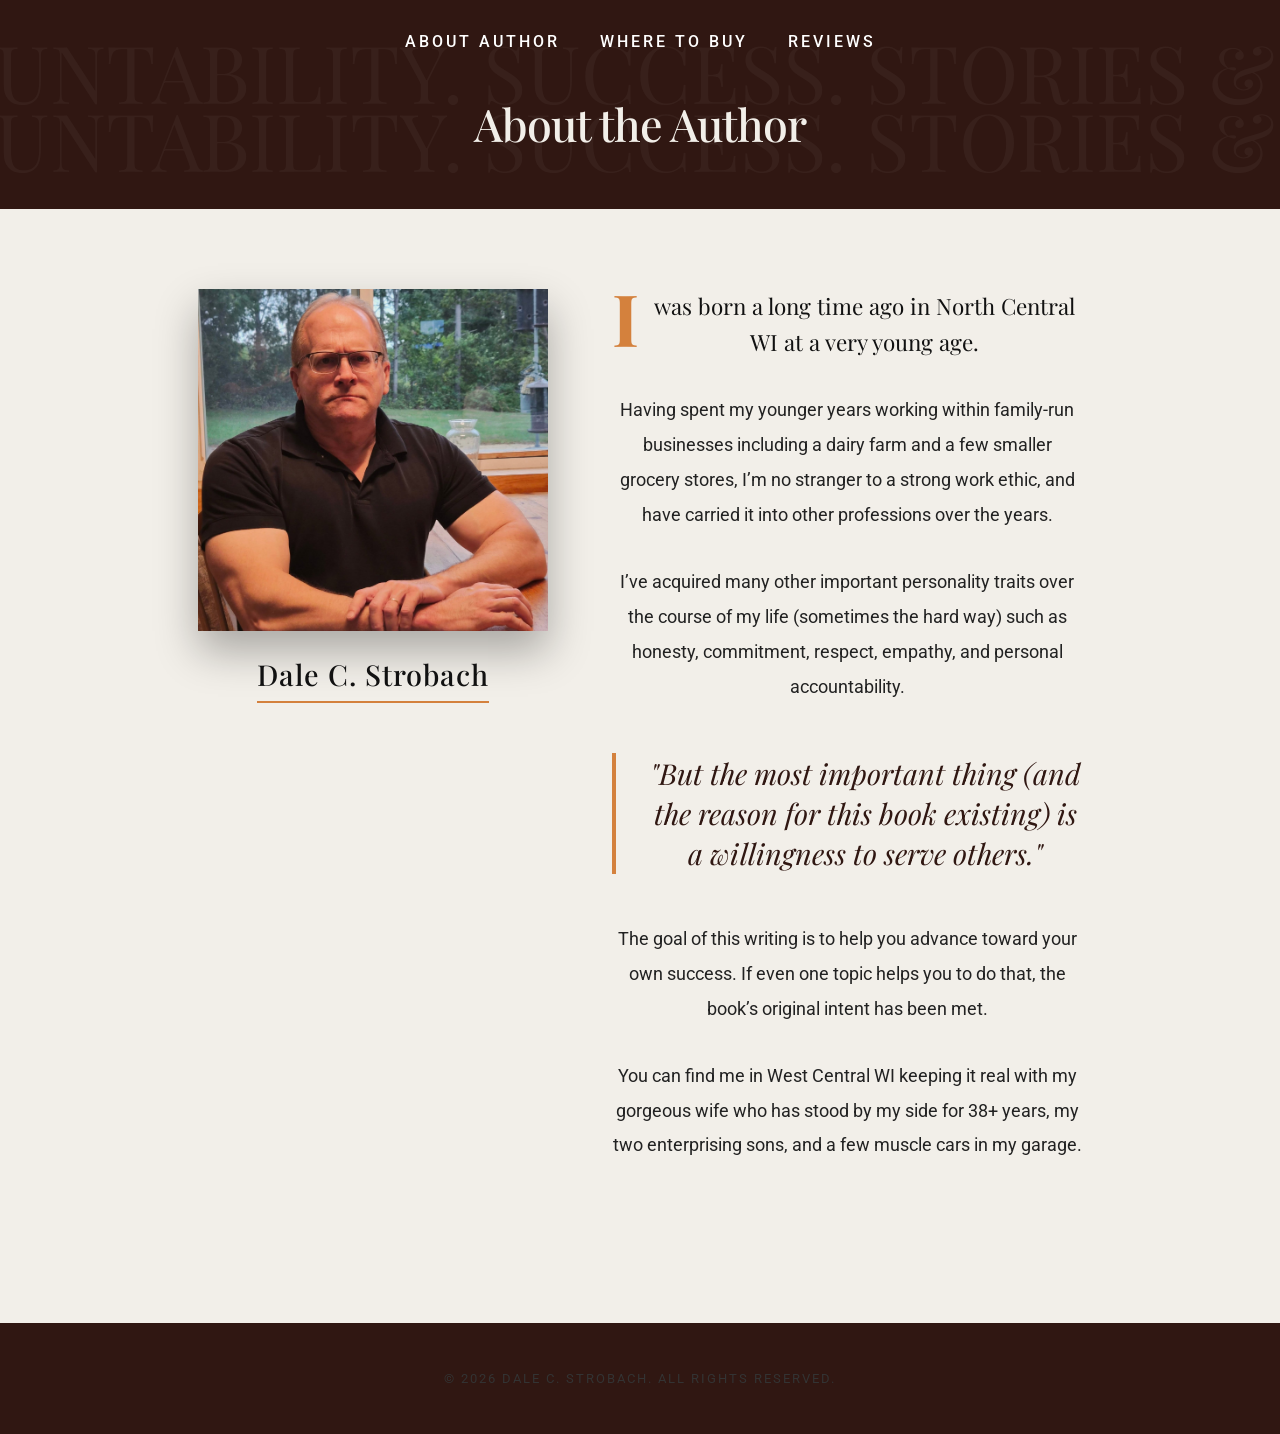
==== about-the-author.html @ 326ed081 "first commit" ====
<!DOCTYPE html>
<html lang="en">
<head>
    <meta charset="UTF-8">
    <meta name="viewport" content="width=device-width, initial-scale=1.0">
    <title>About the Author | Dale C. Strobach</title>
    <link rel="stylesheet" href="style.css">
    <!-- Google Fonts -->
    <link rel="preconnect" href="https://fonts.googleapis.com">
    <link rel="preconnect" href="https://fonts.gstatic.com" crossorigin>
    <link href="https://fonts.googleapis.com/css2?family=Playfair+Display:ital,wght@0,400;0,700;1,400&family=Roboto:wght@300;400;500&display=swap" rel="stylesheet">
</head>
<body>
    <!-- Top Dark Section -->
    <header class="header-dark" style="padding-bottom: 5vh;">
        <!-- Background typography -->
        <div class="bg-typography">
            <p>PERSONAL ACCOUNTABILITY. SUCCESS. STORIES & LESSONS. STAGE OF LIFE.</p>
            <p>PERSONAL ACCOUNTABILITY. SUCCESS. STORIES & LESSONS. STAGE OF LIFE.</p>
        </div>

        <nav class="nav-minimal">
            <div class="nav-links-desktop">
                <a href="about-the-author.html" class="nav-link">About Author</a>
                <a href="where-to-buy.html" class="nav-link">Where to Buy</a>
                <a href="reviews.html" class="nav-link">Reviews</a>
            </div>
            <!-- Mobile Hamburger -->
            <button class="mobile-menu-btn" aria-label="Toggle menu">
                <span></span>
                <span></span>
                <span></span>
            </button>
        </nav>
        
        <div style="width: 100%; text-align: center; position: relative; z-index: 10; margin-top: 1rem; margin-bottom: 1rem;">
            <h1 class="serif massive-title" style="color: var(--cream); white-space: normal;">About the Author</h1>
        </div>

    </header>

    <!-- Light Cream Section -->
    <section class="section-cream" style="padding-top: 5rem;">
        <div class="container-narrow" style="max-width: 1000px;">
            <div class="author-split">
                <!-- Left Side: Image + Name -->
                <div class="author-left">
                    <img src="assets/about.jpeg" alt="Dale C. Strobach" class="author-img">
                    <h3 class="serif author-name-caption">Dale C. Strobach</h3>
                </div>
                
                <!-- Right Side: Copy -->
                <div class="author-right">
                    <p class="lead"><span class="dropcap">I</span> was born a long time ago in North Central WI at a very young age.</p>
                    <p>Having spent my younger years working within family-run businesses including a dairy farm and a few smaller grocery stores, I’m no stranger to a strong work ethic, and have carried it into other professions over the years.</p>
                    <p>I’ve acquired many other important personality traits over the course of my life (sometimes the hard way) such as honesty, commitment, respect, empathy, and personal accountability.</p>
                    
                    <div class="author-quote">
                        "But the most important thing (and the reason for this book existing) is a willingness to serve others."
                    </div>
                    
                    <p>The goal of this writing is to help you advance toward your own success. If even one topic helps you to do that, the book’s original intent has been met.</p>
                    <p>You can find me in West Central WI keeping it real with my gorgeous wife who has stood by my side for 38+ years, my two enterprising sons, and a few muscle cars in my garage.</p>
                </div>
            </div>
        </div>
    </section>

    <!-- Footer -->
    <footer>
        <div class="container" style="text-align: center; padding: 3rem 5%; color: #333;">
            <p style="letter-spacing: 2px; text-transform: uppercase; font-size: 0.8rem;">&copy; 2026 Dale C. Strobach. All rights reserved.</p>
        </div>
    </footer>

    <!-- Full Screen Mobile Menu -->
    <div class="mobile-nav-overlay">
        <button class="mobile-close-btn">&times;</button>
        <div class="mobile-nav-links">
            <a href="index.html" class="mobile-link">Home</a>
            <a href="about-the-author.html" class="mobile-link">About Author</a>
            <a href="where-to-buy.html" class="mobile-link">Where to Buy</a>
            <a href="reviews.html" class="mobile-link">Reviews</a>
        </div>
    </div>

    <script>
        // Mobile Menu Toggle
        document.querySelectorAll('.mobile-menu-btn, .mobile-close-btn').forEach(btn => {
            btn.addEventListener('click', () => {
                document.querySelector('.mobile-nav-overlay').classList.toggle('active');
                document.body.classList.toggle('menu-open');
            });
        });
    </script>
</body>
</html>
---- style.css ----
@import url('https://fonts.googleapis.com/css2?family=Playfair+Display:ital,wght@0,400;0,500;0,600;0,700;1,400;1,600&family=Roboto:wght@300;400;500;700&display=swap');

:root {
    --dark-burgundy: #301712; /* Rich dark brownish-red exactly like the image */
    --cream: #F2EFE9; /* Warm paper cream */
    --black: #111111;
    --terracotta: #d4813d; /* Accent color requested earlier */
}

* { 
    margin: 0; 
    padding: 0; 
    box-sizing: border-box; 
}

body {
    font-family: 'Roboto', sans-serif;
    background-color: var(--dark-burgundy);
    color: var(--black);
    -webkit-font-smoothing: antialiased;
    overflow-x: hidden;
}

h1, h2, h3, .serif {
    font-family: 'Playfair Display', serif; /* Requested earlier, perfect for this layout */
    font-weight: 500;
}

.container-narrow {
    max-width: 900px;
    margin: 0 auto;
    padding: 0 5%;
    text-align: center;
}

/* HEADER (DARK) */
.header-dark {
    background-color: var(--dark-burgundy);
    position: relative;
    padding-bottom: 15vh; /* Space for the book overlap */
    display: flex;
    flex-direction: column;
    overflow: hidden;
}

.bg-typography {
    position: absolute;
    top: 50%;
    left: 50%;
    transform: translate(-50%, -50%);
    width: 200%;
    text-align: center;
    color: rgba(255, 255, 255, 0.04); 
    font-family: 'Playfair Display', serif;
    font-size: 5rem;
    line-height: 0.85;
    text-transform: uppercase;
    white-space: nowrap;
    z-index: 1;
}

.nav-minimal {
    display: flex;
    justify-content: center;
    gap: 2.5rem;
    align-items: center;
    padding: 2rem 5%;
    position: relative;
    z-index: 10;
}

.nav-link {
    color: #ffffff;
    text-decoration: none;
    font-size: 1rem;
    letter-spacing: 3px;
    text-transform: uppercase;
    font-weight: 500;
    transition: color 0.3s ease;
}

.nav-link:hover {
    color: #ffffff;
}

.logo-center {
    color: #ffffff;
    font-size: 3.5rem;
    letter-spacing: 1px;
    font-weight: 400;
}

/* MARQUEE */
.marquee-container {
    position: absolute;
    bottom: 0;
    left: 0;
    width: 100%;
    background-color: #ffffff;
    color: var(--black);
    padding: 12px 0;
    font-size: 0.75rem;
    letter-spacing: 3px;
    border-top: 1px solid #ddd;
    border-bottom: 1px solid #ddd;
    overflow: hidden;
    white-space: nowrap;
    z-index: 5;
}

.marquee-content {
    display: inline-block;
    animation: marquee 20s linear infinite;
}

.marquee-content span {
    padding-right: 50px;
}

@keyframes marquee {
    0% { transform: translateX(0); }
    100% { transform: translateX(-50%); }
}

/* BOOK OVERLAP */
.hero-center-group {
    display: flex;
    flex-direction: column;
    align-items: center;
    margin-top: -8vh; /* Reduced overlap to add more spacing above the book */
    margin-bottom: 4rem; /* Gap before the text columns */
    gap: 1.5rem;
    position: relative;
    z-index: 20;
}

.book-hero {
    height: 50vh; /* Make the book massive and heroic again */
    filter: drop-shadow(0 30px 50px rgba(0,0,0,0.6));
}

.order-hero-btn {
    box-shadow: 0 10px 20px rgba(0,0,0,0.1);
}

/* CREAM SECTION */
.section-cream {
    background-color: var(--cream);
    padding: 0 5% 8rem; /* No top padding needed, the margin on hero-center-group handles spacing */
}

.massive-title {
    font-size: min(3.5vw, 3.2rem); /* Scales smoothly based purely on screen width */
    line-height: 1.1;
    color: var(--cream);
    letter-spacing: -1px;
    white-space: nowrap; /* Forces text to always stay on a single line */
}

.text-columns {
    display: grid;
    grid-template-columns: 1fr 1fr;
    gap: 4rem;
    text-align: left;
    margin-bottom: 4rem;
}

.text-columns p {
    font-size: 0.95rem;
    line-height: 1.8;
    color: #444;
    margin-bottom: 1.5rem;
}

.button-wrapper {
    text-align: center;
}

.btn-dark {
    display: inline-block;
    background-color: var(--dark-burgundy);
    color: var(--cream);
    padding: 1rem 3.5rem;
    font-size: 0.85rem;
    letter-spacing: 2px;
    text-transform: uppercase;
    text-decoration: none;
    border: 1px solid var(--dark-burgundy);
    transition: all 0.3s ease;
}

.btn-dark:hover {
    background-color: transparent;
    color: var(--dark-burgundy);
}

/* DARK LOWER SECTION */
.section-dark-lower {
    background-color: var(--dark-burgundy);
    color: var(--cream);
    padding: 8rem 5% 4rem;
}

.quote-title {
    font-size: clamp(2rem, 4vw, 3.2rem);
    line-height: 1.2;
    margin-bottom: 2rem;
    color: var(--cream);
    letter-spacing: -0.5px;
}

.quote-author {
    font-size: 0.85rem;
    letter-spacing: 2px;
    text-transform: uppercase;
    color: #b59083;
    margin-bottom: 8rem;
}

.reviews-container {
    display: grid;
    grid-template-columns: repeat(3, 1fr);
    gap: 4rem;
    max-width: 1200px;
    margin: 0 auto 5rem;
    text-align: center;
}

.review-item .stars {
    color: var(--terracotta);
    font-size: 1.4rem;
    margin-bottom: 1rem;
    letter-spacing: 3px;
}

.review-item p {
    font-size: 1.05rem;
    line-height: 1.6;
    color: #b59083;
    font-style: italic;
    font-family: 'Playfair Display', serif;
}

.retailer-list {
    display: flex;
    justify-content: center;
    gap: 3rem;
    flex-wrap: wrap;
    border-top: 1px solid rgba(255,255,255,0.08);
    padding-top: 3rem;
}
@media (max-width: 768px) {
    .nav-minimal {
        justify-content: flex-end;
        padding: 2rem 5%;
    }

    .massive-title {
        white-space: normal; /* Allow wrapping on small screens */
        font-size: clamp(2rem, 8vw, 3rem); /* Larger, more readable font on mobile */
        margin-top: 2rem;
    }

    .header-dark {
        padding-bottom: 5vh;
    }

    .hero-center-group {
        margin-top: 2rem; /* Remove overlap on mobile to stack naturally */
    }

    .book-hero {
        height: auto;
        width: 80%;
        max-width: 300px;
    }
}
/* AUTHOR SPLIT LAYOUT */
.author-split {
    display: flex;
    gap: 4rem;
    align-items: flex-start;
}

.author-left {
    flex: 0 0 350px;
    display: flex;
    flex-direction: column;
    align-items: center;
}

.author-img {
    width: 100%;
    border-radius: 0;
    box-shadow: 0 20px 40px rgba(0,0,0,0.3);
    margin-bottom: 1.5rem;
}

.author-name-caption {
    font-size: 1.8rem;
    color: var(--black);
    text-align: center;
    border-bottom: 2px solid var(--terracotta);
    padding-bottom: 0.5rem;
    letter-spacing: 1px;
}

.author-right {
    flex: 1;
    font-family: 'Roboto', sans-serif;
}

.author-right p {
    font-size: 1.15rem;
    line-height: 1.9;
    color: #222;
    margin-bottom: 2rem;
}

.author-right .lead {
    font-size: 1.4rem;
    font-family: 'Playfair Display', serif;
    color: var(--black);
    line-height: 1.6;
}

.dropcap {
    float: left;
    font-size: 4.5rem;
    line-height: 0.8;
    padding-right: 0.5rem;
    color: var(--terracotta);
    font-family: 'Playfair Display', serif;
    font-weight: 700;
}

.author-quote {
    font-family: 'Playfair Display', serif;
    font-size: 1.8rem;
    line-height: 1.4;
    color: var(--dark-burgundy);
    padding-left: 2rem;
    border-left: 4px solid var(--terracotta);
    margin: 3rem 0;
    font-style: italic;
}

@media (max-width: 768px) {
    .author-split {
        flex-direction: column;
        align-items: center;
    }
    .author-left {
        flex: 1 1 auto;
        width: 100%;
        max-width: 400px;
        margin-bottom: 3rem;
    }

}

/* RETAILER GRID LAYOUT */
.retailer-grid {
    display: grid;
    grid-template-columns: repeat(auto-fill, minmax(220px, 1fr));
    gap: 1.5rem;
    margin-top: 2rem;
    margin-bottom: 4rem;
}

.retailer-btn {
    background-color: var(--black);
    color: var(--cream);
    padding: 1.5rem;
    text-align: center;
    text-transform: uppercase;
    font-size: 0.8rem;
    letter-spacing: 2px;
    text-decoration: none;
    font-weight: 500;
    transition: all 0.3s ease;
    border: 1px solid rgba(255,255,255,0.05);
}

.retailer-btn:hover {
    background-color: var(--dark-burgundy);
    color: var(--cream);
    transform: translateY(-5px);
    box-shadow: 0 10px 20px rgba(0,0,0,0.15);
}

.retailer-link {
    color: var(--cream);
    text-decoration: none;
    font-size: 0.8rem;
    letter-spacing: 2px;
    text-transform: uppercase;
    transition: color 0.3s ease;
}

.retailer-link:hover {
    color: var(--terracotta);
}

/* REVIEW PAGE STYLES */
.review-feature {
    text-align: center;
    padding: 5rem 4rem;
    background: #ffffff;
    box-shadow: 0 10px 40px rgba(0,0,0,0.05);
    position: relative;
    border-top: 5px solid var(--terracotta);
}

.review-feature::before {
    content: "“";
    font-family: 'Playfair Display', serif;
    font-size: 10rem;
    color: var(--terracotta);
    opacity: 0.1;
    position: absolute;
    top: -3rem;
    left: 2rem;
    line-height: 1;
}

.stars {
    color: var(--terracotta);
    font-size: 1.5rem;
    letter-spacing: 5px;
    margin-bottom: 1rem;
}

.review-author {
    font-size: 1.6rem;
    color: var(--black);
    margin-bottom: 3rem;
    border-bottom: 1px solid rgba(0,0,0,0.1);
    padding-bottom: 2rem;
    display: inline-block;
    text-transform: uppercase;
    letter-spacing: 1px;
}

.review-body {
    text-align: left;
    font-family: 'Roboto', sans-serif;
    font-size: 1.15rem;
    line-height: 1.9;
    color: #333;
}

.review-body p {
    margin-bottom: 1.5rem;
}

@media (max-width: 768px) {
    .text-columns { grid-template-columns: 1fr; gap: 2rem; }
    .reviews-container { grid-template-columns: 1fr; gap: 3rem; }
    .bg-typography { font-size: 3rem; }
    .book-hero { height: 40vh; transform: translateY(-40%); }
    .section-cream { padding-top: 15vh; }
    .logo-center { font-size: 2rem; }
}

/* SLEEK FULL SCREEN MOBILE NAVBAR */
.mobile-menu-btn {
    display: none;
    background: none;
    border: none;
    cursor: pointer;
    flex-direction: column;
    gap: 6px;
    z-index: 100;
}

.mobile-menu-btn span {
    display: block;
    width: 30px;
    height: 2px;
    background-color: var(--cream);
    transition: all 0.3s ease;
}

.nav-links-desktop {
    display: flex;
    gap: 2.5rem;
    align-items: center;
}

.mobile-nav-overlay {
    position: fixed;
    top: 0;
    left: 0;
    width: 100%;
    height: 100vh;
    background-color: var(--dark-burgundy);
    z-index: 1000;
    display: flex;
    flex-direction: column;
    align-items: center;
    justify-content: center;
    opacity: 0;
    visibility: hidden;
    transition: all 0.4s cubic-bezier(0.4, 0, 0.2, 1);
    transform: translateY(-20px);
}

.mobile-nav-overlay.active {
    opacity: 1;
    visibility: visible;
    transform: translateY(0);
}

.mobile-close-btn {
    position: absolute;
    top: 2rem;
    right: 2rem;
    background: none;
    border: none;
    color: var(--terracotta);
    font-size: 3.5rem;
    cursor: pointer;
    line-height: 1;
    transition: transform 0.3s ease;
}

.mobile-close-btn:hover {
    transform: rotate(90deg);
}

.mobile-nav-links {
    display: flex;
    flex-direction: column;
    gap: 2rem;
    text-align: center;
}

.mobile-link {
    font-family: 'Playfair Display', serif;
    font-size: 2.5rem;
    color: var(--cream);
    text-decoration: none;
    letter-spacing: 2px;
    transition: color 0.3s ease, transform 0.3s ease;
}

.mobile-link:hover {
    color: var(--terracotta);
    transform: translateX(10px);
}

body.menu-open {
    overflow: hidden;
}

@media (max-width: 768px) {
    .nav-links-desktop {
        display: none;
    }
    .mobile-menu-btn {
        display: flex;
    }
}
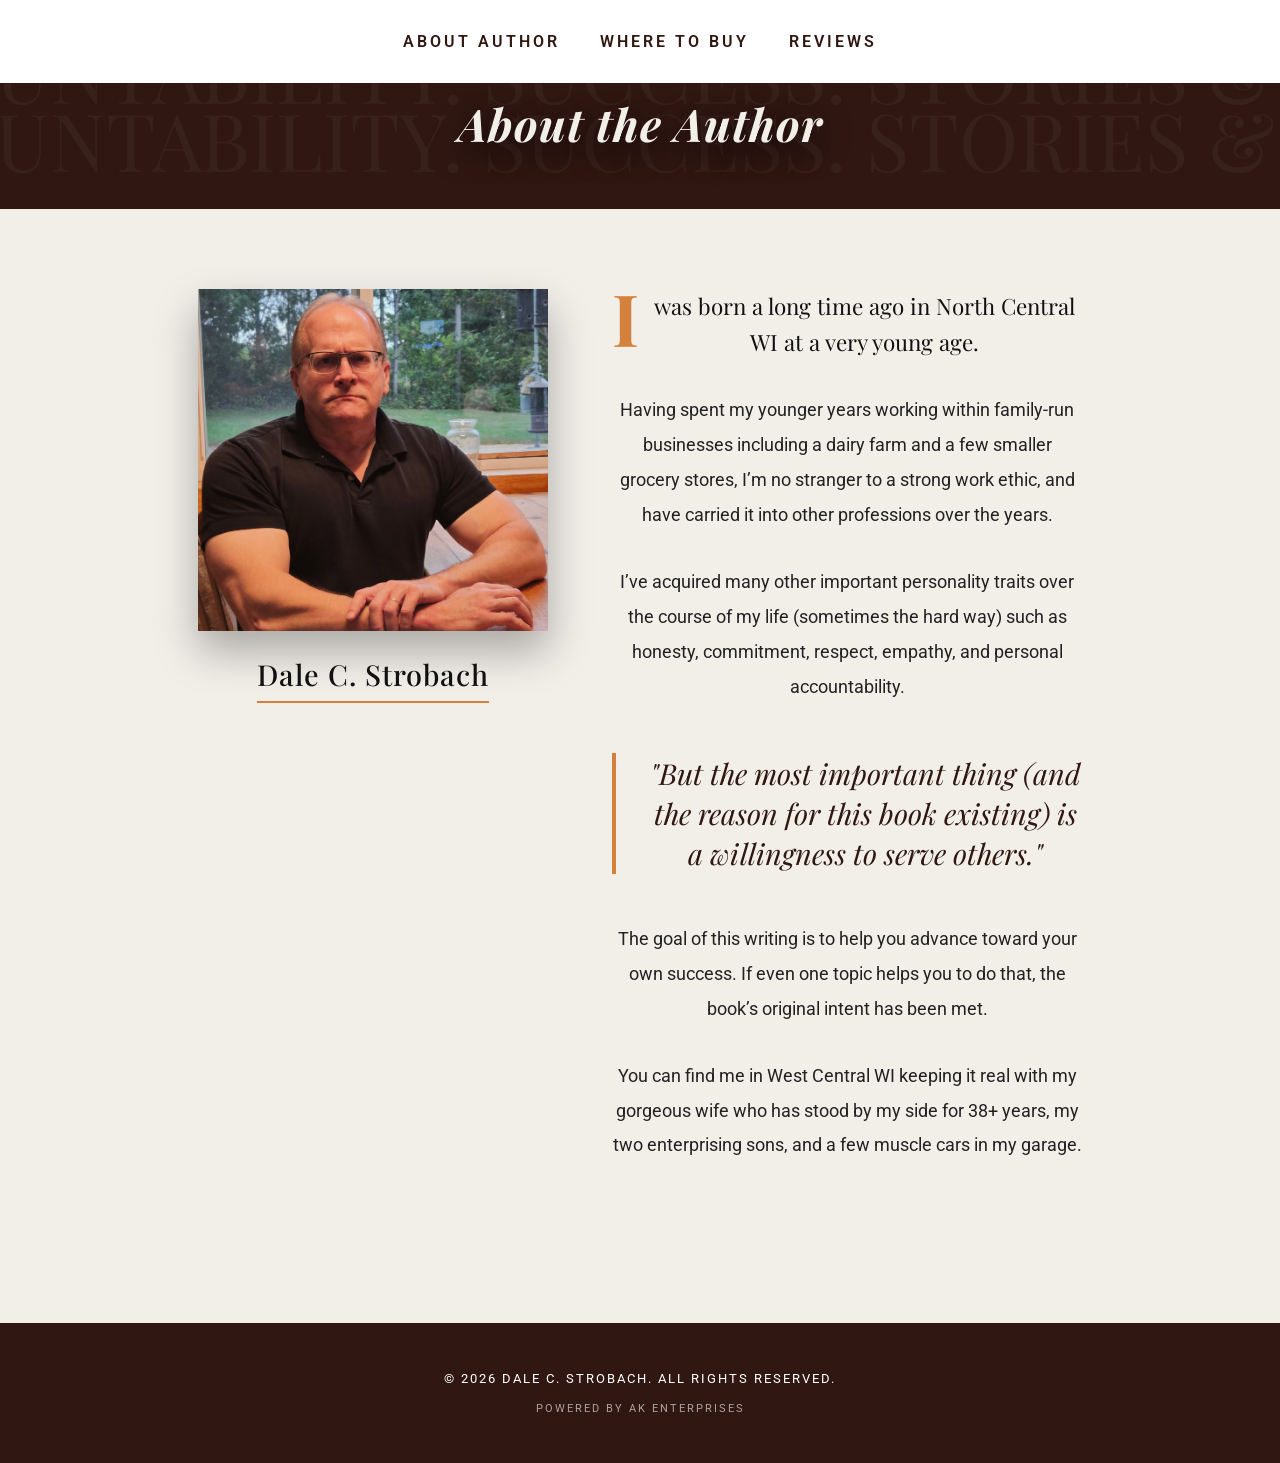
==== commit 0fb7b90f: "refactor: update styling, responsive layouts, and footer branding across site pages" ====
--- a/about-the-author.html
+++ b/about-the-author.html
@@ -67,9 +67,10 @@
     </section>
 
     <!-- Footer -->
-    <footer>
-        <div class="container" style="text-align: center; padding: 3rem 5%; color: #333;">
+    <footer style="background-color: var(--dark-burgundy);">
+        <div class="container" style="text-align: center; padding: 3rem 5%; color: #ffffff;">
             <p style="letter-spacing: 2px; text-transform: uppercase; font-size: 0.8rem;">&copy; 2026 Dale C. Strobach. All rights reserved.</p>
+            <p style="letter-spacing: 2px; text-transform: uppercase; font-size: 0.7rem; color: rgba(255,255,255,0.6); margin-top: 1rem;">Powered by AK Enterprises</p>
         </div>
     </footer>
 
--- a/style.css
+++ b/style.css
@@ -67,20 +67,21 @@
     padding: 2rem 5%;
     position: relative;
     z-index: 10;
+    background-color: #ffffff;
 }
 
 .nav-link {
-    color: #ffffff;
+    color: var(--dark-burgundy);
     text-decoration: none;
     font-size: 1rem;
     letter-spacing: 3px;
     text-transform: uppercase;
-    font-weight: 500;
+    font-weight: 600;
     transition: color 0.3s ease;
 }
 
 .nav-link:hover {
-    color: #ffffff;
+    color: var(--terracotta);
 }
 
 .logo-center {
@@ -127,15 +128,15 @@
     display: flex;
     flex-direction: column;
     align-items: center;
-    margin-top: -8vh; /* Reduced overlap to add more spacing above the book */
-    margin-bottom: 4rem; /* Gap before the text columns */
-    gap: 1.5rem;
+    margin-top: -15vh; /* Perfect overlap */
+    margin-bottom: 10vh; /* Aggressively pushes paragraph down */
+    gap: 2vh;
     position: relative;
     z-index: 20;
 }
 
 .book-hero {
-    height: 50vh; /* Make the book massive and heroic again */
+    height: 45vh; /* Massive and commanding */
     filter: drop-shadow(0 30px 50px rgba(0,0,0,0.6));
 }
 
@@ -150,11 +151,15 @@
 }
 
 .massive-title {
-    font-size: min(3.5vw, 3.2rem); /* Scales smoothly based purely on screen width */
+    font-family: 'Playfair Display', serif;
+    font-weight: 700;
+    font-style: italic;
+    font-size: min(3.5vw, 3.2rem);
     line-height: 1.1;
     color: var(--cream);
-    letter-spacing: -1px;
-    white-space: nowrap; /* Forces text to always stay on a single line */
+    letter-spacing: 1px;
+    text-shadow: 0 10px 30px rgba(0,0,0,0.8); /* Stands out strongly against the dark background */
+    white-space: nowrap;
 }
 
 .text-columns {
@@ -176,22 +181,26 @@
     text-align: center;
 }
 
-.btn-dark {
+.btn-dark, .btn-cream {
     display: inline-block;
     background-color: var(--dark-burgundy);
-    color: var(--cream);
+    color: #ffffff;
     padding: 1rem 3.5rem;
     font-size: 0.85rem;
+    font-weight: 600;
     letter-spacing: 2px;
     text-transform: uppercase;
     text-decoration: none;
-    border: 1px solid var(--dark-burgundy);
+    border: 1px solid transparent;
     transition: all 0.3s ease;
-}
-
-.btn-dark:hover {
-    background-color: transparent;
+    box-shadow: 0 4px 15px rgba(0,0,0,0.1);
+}
+
+.btn-dark:hover, .btn-cream:hover {
+    background-color: #e8e8e8; /* Grayish shade of white */
     color: var(--dark-burgundy);
+    transform: translateY(-2px);
+    box-shadow: 0 8px 25px rgba(0,0,0,0.2);
 }
 
 /* DARK LOWER SECTION */
@@ -250,29 +259,97 @@
     padding-top: 3rem;
 }
 @media (max-width: 768px) {
+    .desktop-only-hero {
+        display: none !important;
+    }
+
+    .mobile-only-hero {
+        display: flex !important;
+    }
+
+    .bg-typography {
+        display: none !important; /* Hide massive background text on mobile */
+    }
+
     .nav-minimal {
-        justify-content: flex-end;
-        padding: 2rem 5%;
+        justify-content: center;
+        padding: 1.5rem 2%; /* Reduced side padding to give text maximum horizontal room */
+        box-shadow: 0 4px 20px rgba(0,0,0,0.1); 
+    }
+
+    .nav-links-desktop {
+        display: flex !important; 
+        flex-wrap: nowrap; 
+        justify-content: space-evenly; /* Distribute perfectly across the screen */
+        width: 100%;
+        max-width: 100%;
+        gap: 0; /* Remove fixed gap, let space-evenly handle it */
+    }
+
+    .nav-link {
+        font-size: clamp(0.6rem, 3.5vw, 0.8rem); /* Dynamically shrinks on extra-small phones */
+        letter-spacing: 0px; /* Removed to save massive horizontal space */
+        white-space: nowrap; 
+        font-weight: 700; 
+        padding: 0.5rem 0; /* Vertical padding only for hit area, no horizontal waste */
+    }
+
+    .mobile-menu-btn {
+        display: none !important; /* Completely hide hamburger menu */
     }
 
     .massive-title {
-        white-space: normal; /* Allow wrapping on small screens */
-        font-size: clamp(2rem, 8vw, 3rem); /* Larger, more readable font on mobile */
-        margin-top: 2rem;
+        white-space: normal;
+        font-size: clamp(2.2rem, 8vw, 3rem); /* Huge and centered */
+        margin-top: 0;
+    }
+
+    /* Mobile specific button styles */
+    .order-hero-btn {
+        background-color: #ffffff !important;
+        color: var(--dark-burgundy) !important;
+        box-shadow: 0 8px 20px rgba(0,0,0,0.3) !important;
     }
 
     .header-dark {
-        padding-bottom: 5vh;
+        min-height: 100vh !important; /* Force to take up entire screen */
+        padding-bottom: 0 !important;
+    }
+
+    .marquee-container {
+        display: flex;
+        position: fixed; /* Locks it perfectly to the screen bottom */
+        bottom: 0;
+        left: 0;
+        width: 100%;
+        z-index: 1000;
+        margin-top: 0;
+    }
+
+    body {
+        padding-bottom: 3rem; /* Prevent content from being hidden behind fixed marquee */
     }
 
     .hero-center-group {
-        margin-top: 2rem; /* Remove overlap on mobile to stack naturally */
+        margin-top: -10vh; /* Beautiful cinematic overlap */
+        gap: 2vh;
+        margin-bottom: 10vh; /* Force paragraph far below fold */
     }
 
     .book-hero {
-        height: auto;
-        width: 80%;
-        max-width: 300px;
+        height: 40vh; /* Take up huge vertical space */
+        width: auto;
+        max-width: 90vw;
+    }
+
+    .text-columns {
+        gap: 2rem;
+    }
+
+    .text-columns p {
+        font-size: 1.1rem; 
+        line-height: 1.6;
+        margin-bottom: 1rem;
     }
 }
 /* AUTHOR SPLIT LAYOUT */
@@ -458,8 +535,7 @@
     .text-columns { grid-template-columns: 1fr; gap: 2rem; }
     .reviews-container { grid-template-columns: 1fr; gap: 3rem; }
     .bg-typography { font-size: 3rem; }
-    .book-hero { height: 40vh; transform: translateY(-40%); }
-    .section-cream { padding-top: 15vh; }
+    .section-cream { padding-top: 2rem; }
     .logo-center { font-size: 2rem; }
 }
 
@@ -478,7 +554,7 @@
     display: block;
     width: 30px;
     height: 2px;
-    background-color: var(--cream);
+    background-color: var(--dark-burgundy);
     transition: all 0.3s ease;
 }
 
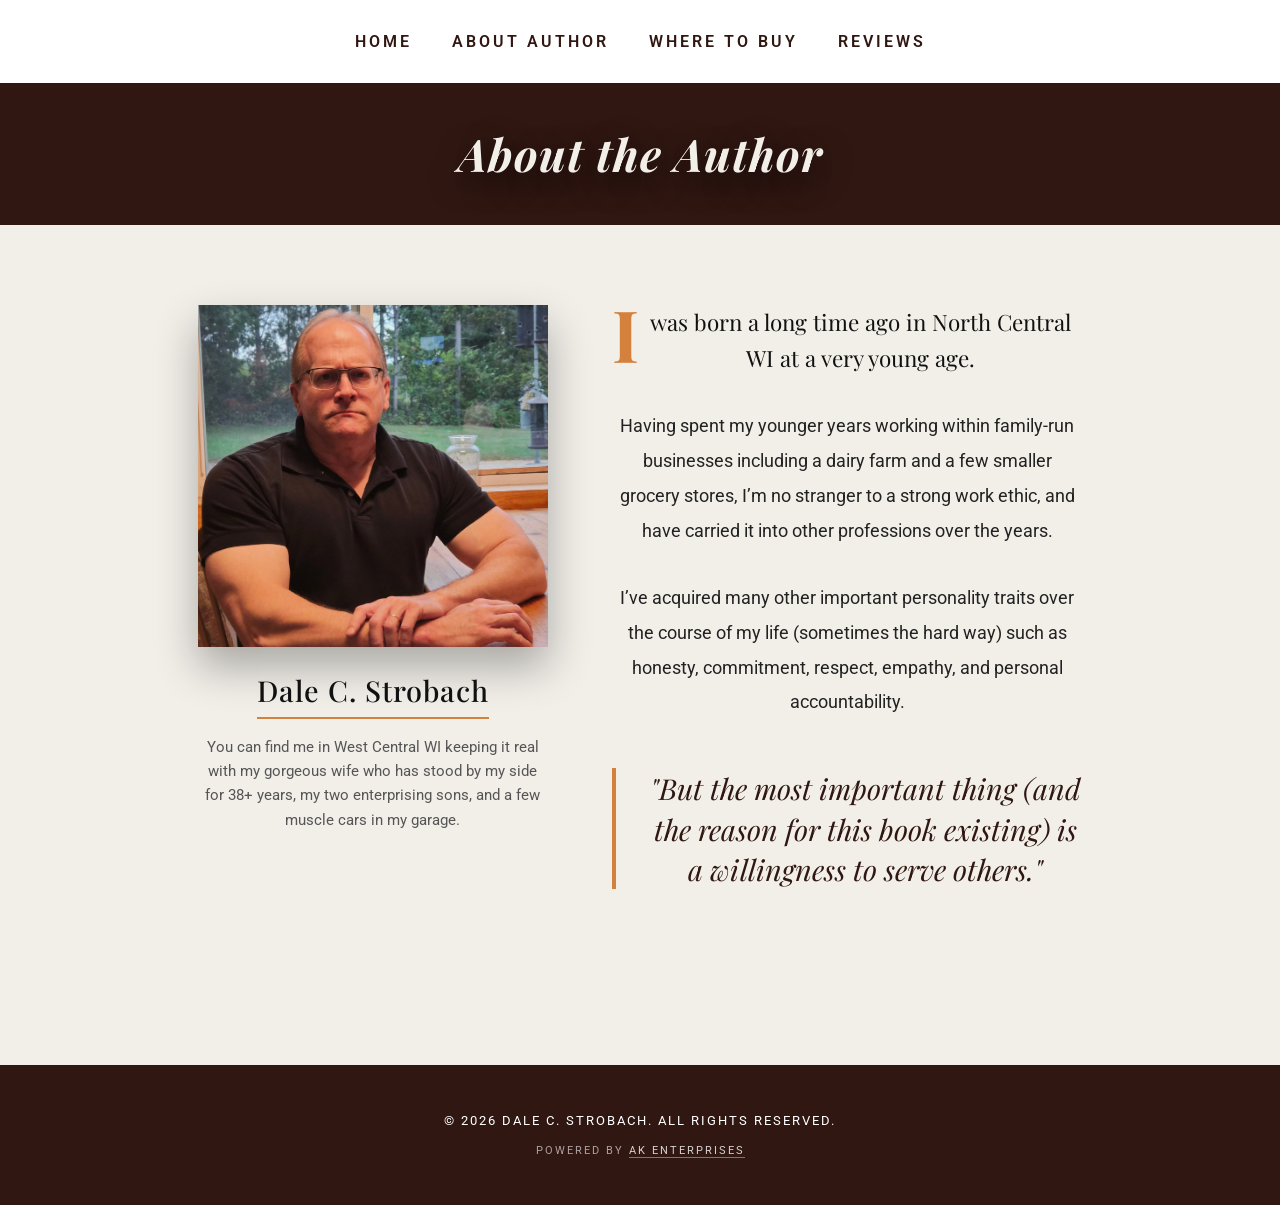
==== commit e2488692: "refactor: remove background typography and update site content, navigation, and reviews across HTML " ====
--- a/about-the-author.html
+++ b/about-the-author.html
@@ -12,15 +12,11 @@
 </head>
 <body>
     <!-- Top Dark Section -->
-    <header class="header-dark" style="padding-bottom: 5vh;">
-        <!-- Background typography -->
-        <div class="bg-typography">
-            <p>PERSONAL ACCOUNTABILITY. SUCCESS. STORIES & LESSONS. STAGE OF LIFE.</p>
-            <p>PERSONAL ACCOUNTABILITY. SUCCESS. STORIES & LESSONS. STAGE OF LIFE.</p>
-        </div>
+    <header class="header-dark" style="min-height: 25vh; padding-bottom: 0; display: flex; flex-direction: column;">
 
         <nav class="nav-minimal">
             <div class="nav-links-desktop">
+                <a href="index.html" class="nav-link">Home</a>
                 <a href="about-the-author.html" class="nav-link">About Author</a>
                 <a href="where-to-buy.html" class="nav-link">Where to Buy</a>
                 <a href="reviews.html" class="nav-link">Reviews</a>
@@ -33,8 +29,8 @@
             </button>
         </nav>
         
-        <div style="width: 100%; text-align: center; position: relative; z-index: 10; margin-top: 1rem; margin-bottom: 1rem;">
-            <h1 class="serif massive-title" style="color: var(--cream); white-space: normal;">About the Author</h1>
+        <div style="flex: 1; display: flex; align-items: center; justify-content: center; width: 100%; text-align: center; position: relative; z-index: 10; padding: 2rem 5%;">
+            <h1 class="serif massive-title" style="color: var(--cream); white-space: normal; margin: 0;">About the Author</h1>
         </div>
 
     </header>
@@ -47,6 +43,7 @@
                 <div class="author-left">
                     <img src="assets/about.jpeg" alt="Dale C. Strobach" class="author-img">
                     <h3 class="serif author-name-caption">Dale C. Strobach</h3>
+                    <p style="margin-top: 1rem; text-align: center; font-size: 0.95rem; line-height: 1.6; color: #555;">You can find me in West Central WI keeping it real with my gorgeous wife who has stood by my side for 38+ years, my two enterprising sons, and a few muscle cars in my garage.</p>
                 </div>
                 
                 <!-- Right Side: Copy -->
@@ -59,8 +56,7 @@
                         "But the most important thing (and the reason for this book existing) is a willingness to serve others."
                     </div>
                     
-                    <p>The goal of this writing is to help you advance toward your own success. If even one topic helps you to do that, the book’s original intent has been met.</p>
-                    <p>You can find me in West Central WI keeping it real with my gorgeous wife who has stood by my side for 38+ years, my two enterprising sons, and a few muscle cars in my garage.</p>
+                    </div>
                 </div>
             </div>
         </div>
@@ -70,7 +66,7 @@
     <footer style="background-color: var(--dark-burgundy);">
         <div class="container" style="text-align: center; padding: 3rem 5%; color: #ffffff;">
             <p style="letter-spacing: 2px; text-transform: uppercase; font-size: 0.8rem;">&copy; 2026 Dale C. Strobach. All rights reserved.</p>
-            <p style="letter-spacing: 2px; text-transform: uppercase; font-size: 0.7rem; color: rgba(255,255,255,0.6); margin-top: 1rem;">Powered by AK Enterprises</p>
+            <p style="letter-spacing: 2px; text-transform: uppercase; font-size: 0.7rem; color: rgba(255,255,255,0.6); margin-top: 1rem;">Powered by <a href="https://akenterprises.io/" target="_blank" rel="noopener noreferrer" style="color: rgba(255,255,255,0.8); text-decoration: none; border-bottom: 1px solid rgba(255,255,255,0.4);">AK Enterprises</a></p>
         </div>
     </footer>
 
--- a/style.css
+++ b/style.css
@@ -228,7 +228,7 @@
 
 .reviews-container {
     display: grid;
-    grid-template-columns: repeat(3, 1fr);
+    grid-template-columns: repeat(2, 1fr);
     gap: 4rem;
     max-width: 1200px;
     margin: 0 auto 5rem;
@@ -278,7 +278,7 @@
     }
 
     .nav-links-desktop {
-        display: flex !important; 
+        display: flex !important; /* Force desktop links to show on mobile */
         flex-wrap: nowrap; 
         justify-content: space-evenly; /* Distribute perfectly across the screen */
         width: 100%;
@@ -292,6 +292,7 @@
         white-space: nowrap; 
         font-weight: 700; 
         padding: 0.5rem 0; /* Vertical padding only for hit area, no horizontal waste */
+        color: var(--cream);
     }
 
     .mobile-menu-btn {
@@ -311,23 +312,47 @@
         box-shadow: 0 8px 20px rgba(0,0,0,0.3) !important;
     }
 
-    .header-dark {
-        min-height: 100vh !important; /* Force to take up entire screen */
+    .home-header {
+        min-height: 100vh !important; /* Force to take up entire screen only on home page */
         padding-bottom: 0 !important;
     }
 
+    .review-container-mobile {
+        padding: 0 !important; 
+        margin: 0 !important;
+        width: 100% !important;
+        max-width: 100% !important;
+    }
+
+    .mobile-no-pad {
+        padding-left: 0 !important;
+        padding-right: 0 !important;
+    }
+
+    .review-feature {
+        padding: 2rem 15px !important; /* Exactly 15px off the screen edge */
+        border-radius: 0 !important; 
+        width: 100% !important;
+        box-sizing: border-box !important;
+    }
+
+    .review-body {
+        font-size: 1rem; /* Shrinking the text slightly fits far more words per line, maximizing perceived width */
+        line-height: 1.6;
+    }
+
+    .review-author {
+        font-size: 1.4rem; /* Scaled down slightly so it fits wider across the screen without ugly wrapping */
+        width: 100%;
+    }
+
     .marquee-container {
-        display: flex;
-        position: fixed; /* Locks it perfectly to the screen bottom */
-        bottom: 0;
-        left: 0;
-        width: 100%;
-        z-index: 1000;
-        margin-top: 0;
+        display: flex; 
+        position: absolute;
     }
 
     body {
-        padding-bottom: 3rem; /* Prevent content from being hidden behind fixed marquee */
+        padding-bottom: 0;
     }
 
     .hero-center-group {
@@ -337,9 +362,10 @@
     }
 
     .book-hero {
-        height: 40vh; /* Take up huge vertical space */
+        height: 28vh; /* Reduced from 40vh to ensure all elements fit above the fold */
         width: auto;
         max-width: 90vw;
+        margin-bottom: -0.5rem; /* Tighter spacing */
     }
 
     .text-columns {
@@ -405,7 +431,8 @@
     float: left;
     font-size: 4.5rem;
     line-height: 0.8;
-    padding-right: 0.5rem;
+    padding-right: 0.1rem;
+    margin-right: -0.1rem; /* Pull text even closer for thin characters like I */
     color: var(--terracotta);
     font-family: 'Playfair Display', serif;
     font-weight: 700;
@@ -420,6 +447,10 @@
     border-left: 4px solid var(--terracotta);
     margin: 3rem 0;
     font-style: italic;
+}
+
+.author-quote:first-child {
+    margin-top: 0;
 }
 
 @media (max-width: 768px) {
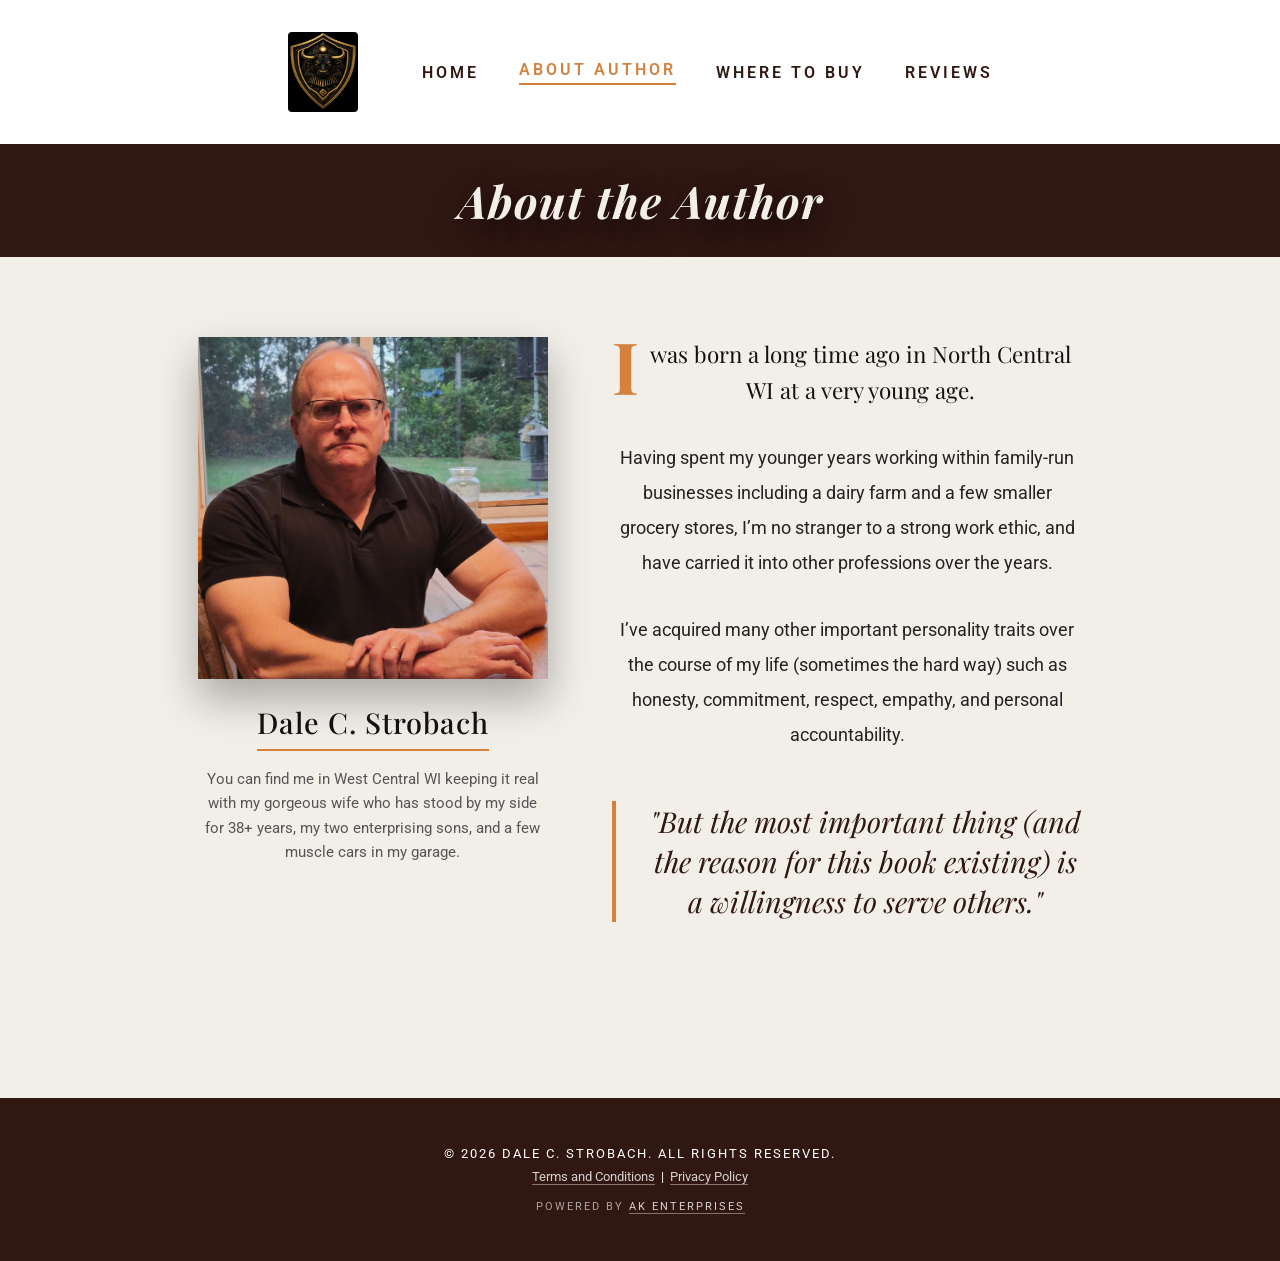
==== commit 3c3134a1: "feat: add privacy policy and terms pages, integrate site logo, and update retailer links" ====
--- a/about-the-author.html
+++ b/about-the-author.html
@@ -15,9 +15,12 @@
     <header class="header-dark" style="min-height: 25vh; padding-bottom: 0; display: flex; flex-direction: column;">
 
         <nav class="nav-minimal">
+            <a href="index.html" class="nav-logo-link" style="display: flex; align-items: center;">
+                <img src="assets/logo.jpeg" alt="Bullheaded for Success" style="height: 80px; width: 70px; border-radius: 4px;">
+            </a>
             <div class="nav-links-desktop">
                 <a href="index.html" class="nav-link">Home</a>
-                <a href="about-the-author.html" class="nav-link">About Author</a>
+                <a href="about-the-author.html" class="nav-link active">About Author</a>
                 <a href="where-to-buy.html" class="nav-link">Where to Buy</a>
                 <a href="reviews.html" class="nav-link">Reviews</a>
             </div>
@@ -66,6 +69,7 @@
     <footer style="background-color: var(--dark-burgundy);">
         <div class="container" style="text-align: center; padding: 3rem 5%; color: #ffffff;">
             <p style="letter-spacing: 2px; text-transform: uppercase; font-size: 0.8rem;">&copy; 2026 Dale C. Strobach. All rights reserved.</p>
+            <p style="font-size: 0.8rem; margin-top: 0.5rem;"><a href="terms-and-conditions.html" style="color: rgba(255,255,255,0.8); text-decoration: none; border-bottom: 1px solid rgba(255,255,255,0.4);">Terms and Conditions</a> &nbsp;|&nbsp; <a href="privacy-policy.html" style="color: rgba(255,255,255,0.8); text-decoration: none; border-bottom: 1px solid rgba(255,255,255,0.4);">Privacy Policy</a></p>
             <p style="letter-spacing: 2px; text-transform: uppercase; font-size: 0.7rem; color: rgba(255,255,255,0.6); margin-top: 1rem;">Powered by <a href="https://akenterprises.io/" target="_blank" rel="noopener noreferrer" style="color: rgba(255,255,255,0.8); text-decoration: none; border-bottom: 1px solid rgba(255,255,255,0.4);">AK Enterprises</a></p>
         </div>
     </footer>
@@ -75,7 +79,7 @@
         <button class="mobile-close-btn">&times;</button>
         <div class="mobile-nav-links">
             <a href="index.html" class="mobile-link">Home</a>
-            <a href="about-the-author.html" class="mobile-link">About Author</a>
+            <a href="about-the-author.html" class="mobile-link active">About Author</a>
             <a href="where-to-buy.html" class="mobile-link">Where to Buy</a>
             <a href="reviews.html" class="mobile-link">Reviews</a>
         </div>
--- a/style.css
+++ b/style.css
@@ -62,12 +62,18 @@
 .nav-minimal {
     display: flex;
     justify-content: center;
-    gap: 2.5rem;
+    gap: 4rem; /* Gap between logo and links */
     align-items: center;
     padding: 2rem 5%;
     position: relative;
     z-index: 10;
     background-color: #ffffff;
+}
+
+.nav-links-desktop {
+    display: flex;
+    gap: 2.5rem;
+    align-items: center;
 }
 
 .nav-link {
@@ -82,6 +88,12 @@
 
 .nav-link:hover {
     color: var(--terracotta);
+}
+
+.nav-link.active, .mobile-link.active {
+    color: var(--terracotta);
+    border-bottom: 2px solid var(--terracotta);
+    padding-bottom: 4px;
 }
 
 .logo-center {
@@ -267,23 +279,29 @@
         display: flex !important;
     }
 
+    .book-hero {
+        height: 30vh; /* Scale down book to ensure headline fits above fold */
+        max-height: 240px;
+    }
+
     .bg-typography {
         display: none !important; /* Hide massive background text on mobile */
     }
 
     .nav-minimal {
-        justify-content: center;
-        padding: 1.5rem 2%; /* Reduced side padding to give text maximum horizontal room */
+        flex-direction: row;
+        justify-content: space-between;
+        padding: 0.5rem 5%;
         box-shadow: 0 4px 20px rgba(0,0,0,0.1); 
     }
 
+    .nav-logo-link img {
+        height: 55px !important;
+        width: 48px !important;
+    }
+
     .nav-links-desktop {
-        display: flex !important; /* Force desktop links to show on mobile */
-        flex-wrap: nowrap; 
-        justify-content: space-evenly; /* Distribute perfectly across the screen */
-        width: 100%;
-        max-width: 100%;
-        gap: 0; /* Remove fixed gap, let space-evenly handle it */
+        display: none !important;
     }
 
     .nav-link {
@@ -296,7 +314,7 @@
     }
 
     .mobile-menu-btn {
-        display: none !important; /* Completely hide hamburger menu */
+        display: flex !important;
     }
 
     .massive-title {
@@ -313,8 +331,9 @@
     }
 
     .home-header {
-        min-height: 100vh !important; /* Force to take up entire screen only on home page */
-        padding-bottom: 0 !important;
+        height: 100svh !important; /* Use small viewport height to ignore address bar */
+        min-height: 100svh !important; 
+        padding-bottom: 40px !important; /* Leave room for marquee */
     }
 
     .review-container-mobile {
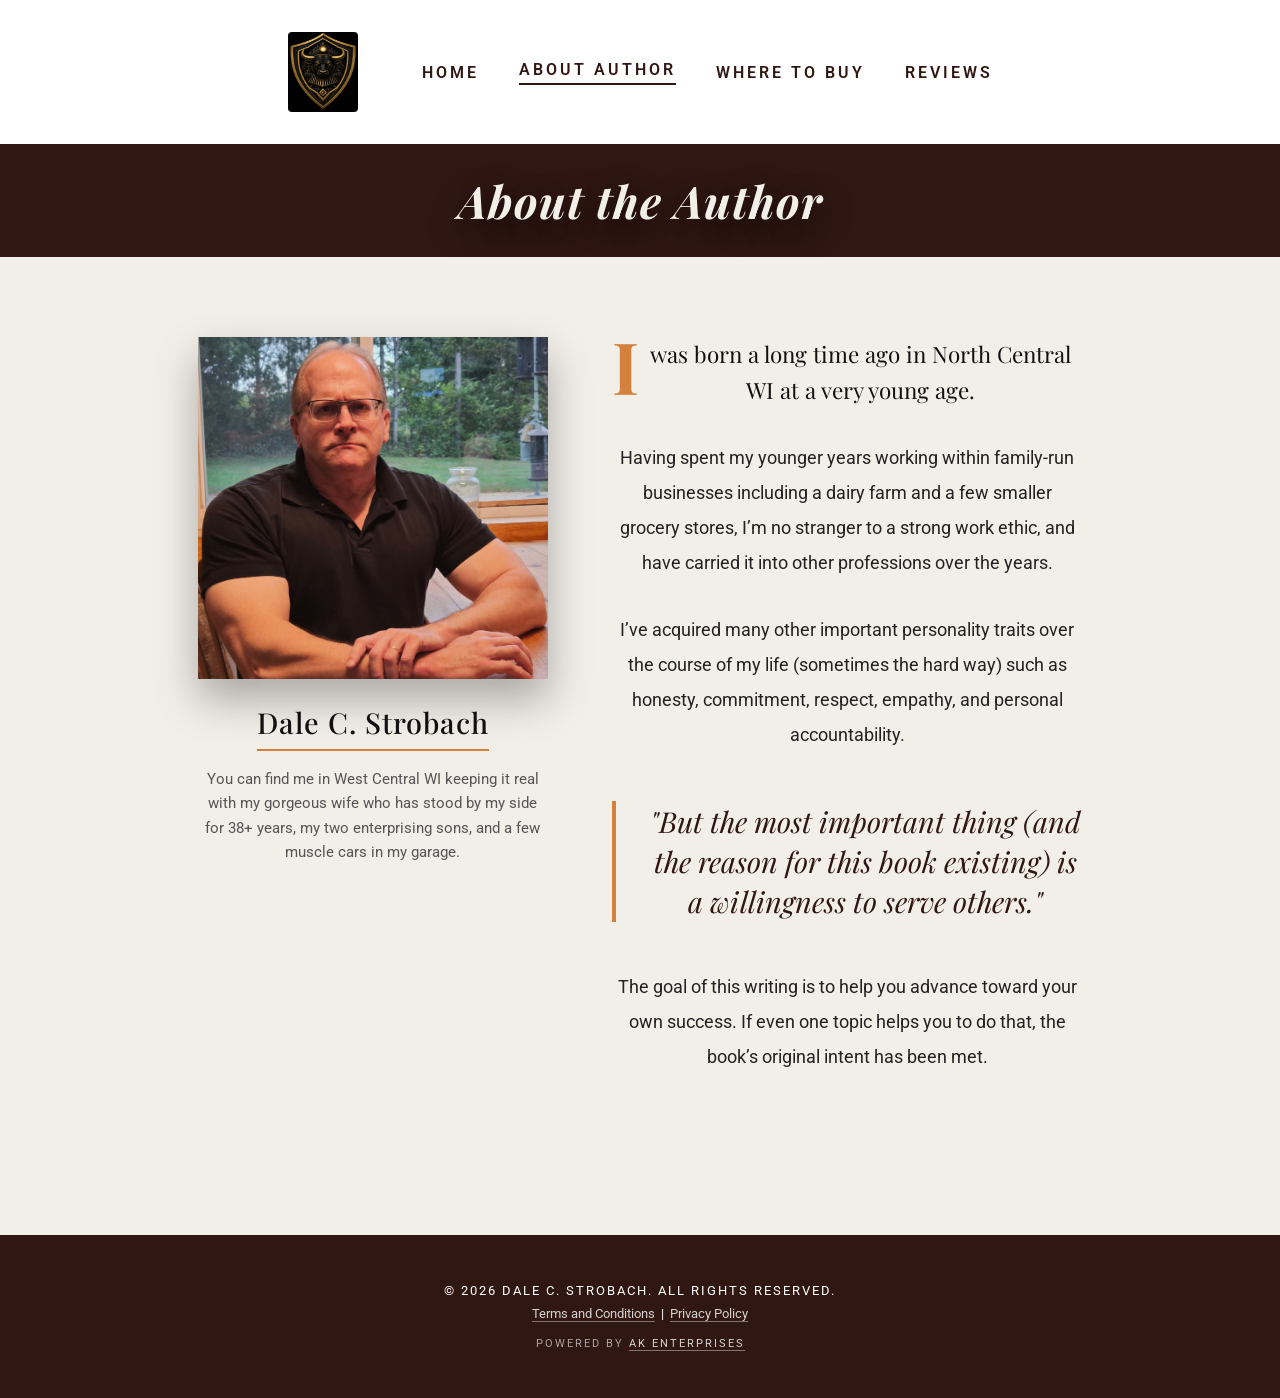
==== commit 57fc6f42: "feat: add privacy policy link, update author quotes, and refine mobile typography styles" ====
--- a/about-the-author.html
+++ b/about-the-author.html
@@ -58,6 +58,7 @@
                     <div class="author-quote">
                         "But the most important thing (and the reason for this book existing) is a willingness to serve others."
                     </div>
+                    <p>The goal of this writing is to help you advance toward your own success. If even one topic helps you to do that, the book’s original intent has been met.</p>
                     
                     </div>
                 </div>
--- a/style.css
+++ b/style.css
@@ -90,7 +90,13 @@
     color: var(--terracotta);
 }
 
-.nav-link.active, .mobile-link.active {
+.nav-link.active {
+    color: var(--dark-burgundy);
+    border-bottom: 2px solid var(--dark-burgundy);
+    padding-bottom: 4px;
+}
+
+.mobile-link.active {
     color: var(--terracotta);
     border-bottom: 2px solid var(--terracotta);
     padding-bottom: 4px;
@@ -587,6 +593,7 @@
     .bg-typography { font-size: 3rem; }
     .section-cream { padding-top: 2rem; }
     .logo-center { font-size: 2rem; }
+    .quote-title { font-size: 1.5rem; line-height: 1.4; }
 }
 
 /* SLEEK FULL SCREEN MOBILE NAVBAR */
